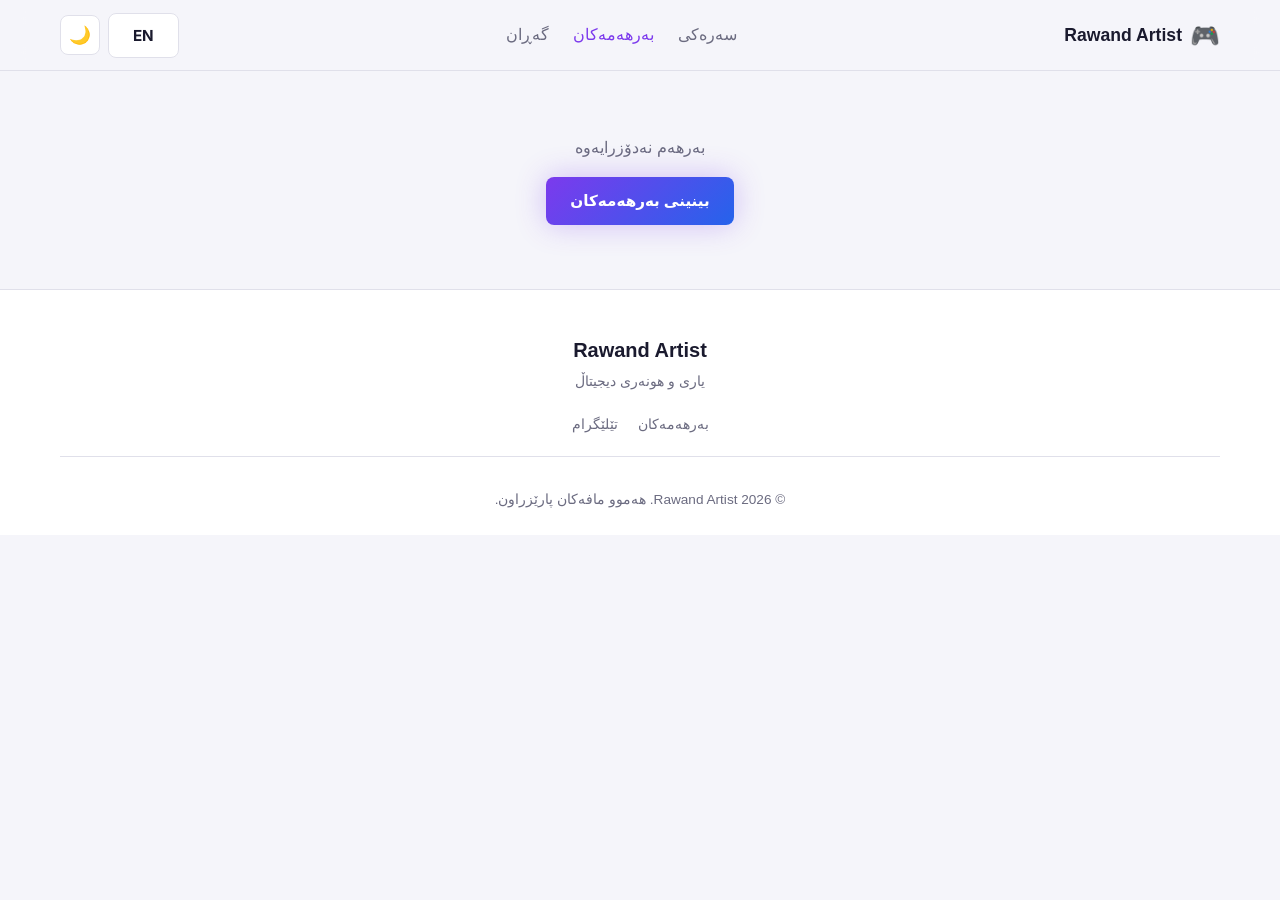
==== product.html @ f725f51a "Fix product photos, switch to IQD, add Kurdish language, simplify storefront. Co-authored-by: Cursor" ====
<!DOCTYPE html>
<html lang="ckb" dir="rtl" data-theme="dark">
<head>
  <meta charset="UTF-8">
  <meta name="viewport" content="width=device-width, initial-scale=1.0">
  <title>Product — Rawand Artist</title>
  <link rel="stylesheet" href="assets/css/main.css?v=10">
</head>
<body>
  <div id="site-header"></div>

  <main class="container" id="productMain">
    <div class="loader"><div class="loader-spinner"></div><p></p></div>
  </main>

  <section class="section" id="relatedSection" style="display:none">
    <div class="container">
      <div class="section-header">
        <h2 id="relatedTitle"></h2>
      </div>
      <div class="product-grid" id="relatedGrid"></div>
    </div>
  </section>

  <div id="site-footer"></div>

  <script src="assets/js/config.js?v=10"></script>
  <script src="assets/js/i18n.js?v=10"></script>
  <script src="assets/js/demo-data.js?v=10"></script>
  <script src="firebase/config.js?v=10"></script>
  <script src="assets/js/image-utils.js?v=10"></script>
  <script src="assets/js/ui.js?v=10"></script>
  <script src="assets/js/firebase-service.js?v=10"></script>
  <script src="assets/js/products.js?v=10"></script>
  <script src="assets/js/components.js?v=10"></script>
  <script>
    document.addEventListener("DOMContentLoaded", async () => {
      I18N.apply();
      Components.injectLayout("products");
      document.querySelector("#productMain .loader p").textContent = I18N.t("loading");
      document.getElementById("relatedTitle").textContent = I18N.t("related");

      const id = new URLSearchParams(window.location.search).get("id");
      if (!id) {
        document.getElementById("productMain").innerHTML = `<div class="empty-state"><p>${I18N.t("productNotFound")}</p><a href="products.html" class="btn btn-primary" style="margin-top:1rem">${I18N.t("browse")}</a></div>`;
        return;
      }

      const product = await FirebaseService.getProduct(id);
      if (!product) {
        document.getElementById("productMain").innerHTML = `<div class="empty-state"><p>${I18N.t("productNotFound")}</p><a href="products.html" class="btn btn-primary" style="margin-top:1rem">${I18N.t("browse")}</a></div>`;
        return;
      }

      document.title = `${product.name} — Rawand Artist`;

      const images = product.images?.length ? product.images : ["assets/images/placeholder.svg"];
      const stockClass = product.stock <= 0 ? "stock-out" : product.stock <= 3 ? "stock-low" : "stock-in";
      const stockText = product.stock <= 0
        ? I18N.t("outOfStock")
        : product.stock <= 3
          ? I18N.t("lowStock", { n: product.stock })
          : I18N.t("inStock");

      const badges = [];
      if (product.featured) badges.push(`<span class="badge badge-featured">${I18N.t("badgeFeatured")}</span>`);
      if (product.isNew) badges.push(`<span class="badge badge-new">${I18N.t("badgeNew")}</span>`);

      document.getElementById("productMain").innerHTML = `
        <div class="product-detail">
          <div class="image-slider" id="imageSlider">
            <div class="slider-main">
              ${images.map((img, i) => `<div class="slider-slide ${i === 0 ? "active" : ""}"><img src="${img}" alt="${product.name}"></div>`).join("")}
              ${images.length > 1 ? '<button class="slider-nav slider-prev">‹</button><button class="slider-nav slider-next">›</button>' : ""}
            </div>
            ${images.length > 1 ? `<div class="slider-thumbs">${images.map((img, i) => `<div class="slider-thumb ${i === 0 ? "active" : ""}"><img src="${img}" alt=""></div>`).join("")}</div>` : ""}
          </div>
          <div class="product-info">
            <div class="product-meta">${badges.join("")}<span class="badge" style="background:var(--bg-elevated);color:var(--text-muted)">${product.categoryName || ""}</span></div>
            <h1>${product.name}</h1>
            <p class="price">${UI.formatPrice(product.price)}</p>
            <p class="stock ${stockClass}">${stockText}</p>
            <p class="description">${product.description || ""}</p>
            <div class="product-actions">
              ${product.stock > 0 ? Components.telegramButton(product) : `<button class="btn btn-secondary" disabled>${I18N.t("soldOut")}</button>`}
              <button class="btn btn-secondary" id="shareBtn">${I18N.t("share")}</button>
            </div>
          </div>
        </div>`;

      ImageSlider.init(document.getElementById("imageSlider"));
      document.getElementById("shareBtn")?.addEventListener("click", () => UI.shareProduct(product));

      const related = await FirebaseService.getRelatedProducts(product);
      if (related.length) {
        document.getElementById("relatedSection").style.display = "block";
        Products.renderGrid(related, document.getElementById("relatedGrid"));
      }
    });
  </script>
</body>
</html>
---- assets/css/main.css ----
/* Rawand Artist — Gaming Store Theme */
@import url("https://fonts.googleapis.com/css2?family=Inter:wght@400;500;600;700&family=Orbitron:wght@500;700;900&display=swap");

:root {
  --font-body: "Inter", system-ui, sans-serif;
  --font-display: "Orbitron", sans-serif;
  --radius: 12px;
  --radius-sm: 8px;
  --transition: 0.25s cubic-bezier(0.4, 0, 0.2, 1);
  --shadow: 0 4px 24px rgba(0, 0, 0, 0.3);
  --shadow-glow: 0 0 30px rgba(124, 58, 237, 0.3);
}

[data-theme="dark"] {
  --bg: #0a0a0f;
  --bg-card: #12121a;
  --bg-elevated: #1a1a28;
  --bg-input: #16161f;
  --text: #f0f0f5;
  --text-muted: #8888a0;
  --border: #2a2a3a;
  --accent: #7c3aed;
  --accent-hover: #6d28d9;
  --accent-glow: rgba(124, 58, 237, 0.4);
  --success: #10b981;
  --warning: #f59e0b;
  --danger: #ef4444;
  --telegram: #229ed9;
  --gradient: linear-gradient(135deg, #7c3aed 0%, #2563eb 100%);
  --hero-overlay: linear-gradient(180deg, transparent 0%, #0a0a0f 100%);
}

[data-theme="light"] {
  --bg: #f5f5fa;
  --bg-card: #ffffff;
  --bg-elevated: #ffffff;
  --bg-input: #eef0f5;
  --text: #1a1a2e;
  --text-muted: #6b6b80;
  --border: #e0e0ea;
  --accent: #7c3aed;
  --accent-hover: #6d28d9;
  --accent-glow: rgba(124, 58, 237, 0.2);
  --success: #059669;
  --warning: #d97706;
  --danger: #dc2626;
  --telegram: #229ed9;
  --gradient: linear-gradient(135deg, #7c3aed 0%, #2563eb 100%);
  --hero-overlay: linear-gradient(180deg, transparent 0%, #f5f5fa 100%);
}

*, *::before, *::after { box-sizing: border-box; margin: 0; padding: 0; }

html { scroll-behavior: smooth; }

body {
  font-family: var(--font-body);
  background: var(--bg);
  color: var(--text);
  line-height: 1.6;
  min-height: 100vh;
  display: flex;
  flex-direction: column;
}

a { color: var(--accent); text-decoration: none; transition: color var(--transition); }
a:hover { color: var(--accent-hover); }

img { max-width: 100%; display: block; }

.container { width: 100%; max-width: 1200px; margin: 0 auto; padding: 0 1.25rem; }

/* Typography */
h1, h2, h3, h4 { font-family: var(--font-display); font-weight: 700; line-height: 1.2; }
h1 { font-size: clamp(2rem, 5vw, 3.5rem); }
h2 { font-size: clamp(1.5rem, 3vw, 2rem); }
h3 { font-size: 1.25rem; }

.section { padding: 4rem 0; }
.section-header { text-align: center; margin-bottom: 2.5rem; }
.section-header p { color: var(--text-muted); margin-top: 0.5rem; }

/* Buttons */
.btn {
  display: inline-flex; align-items: center; justify-content: center; gap: 0.5rem;
  padding: 0.75rem 1.5rem; border-radius: var(--radius-sm); border: none;
  font-family: var(--font-body); font-weight: 600; font-size: 0.95rem;
  cursor: pointer; transition: all var(--transition); text-decoration: none;
}
.btn-primary { background: var(--gradient); color: #fff; box-shadow: var(--shadow-glow); }
.btn-primary:hover { transform: translateY(-2px); box-shadow: 0 0 40px var(--accent-glow); color: #fff; }
.btn-secondary { background: var(--bg-elevated); color: var(--text); border: 1px solid var(--border); }
.btn-secondary:hover { border-color: var(--accent); color: var(--accent); }
.btn-telegram { background: var(--telegram); color: #fff; width: 100%; padding: 1rem; font-size: 1rem; }
.btn-telegram:hover { background: #1a8bc7; color: #fff; transform: translateY(-2px); }
.btn-danger { background: var(--danger); color: #fff; }
.btn-danger:hover { opacity: 0.9; color: #fff; }
.btn-icon {
  background: var(--bg-elevated); border: 1px solid var(--border); border-radius: var(--radius-sm);
  width: 40px; height: 40px; display: flex; align-items: center; justify-content: center;
  cursor: pointer; font-size: 1.1rem; transition: all var(--transition); color: var(--text);
}
.btn-icon:hover { border-color: var(--accent); }

/* Header */
.site-header {
  position: sticky; top: 0; z-index: 100;
  background: rgba(10, 10, 15, 0.85);
  backdrop-filter: blur(12px);
  border-bottom: 1px solid var(--border);
}
[data-theme="light"] .site-header { background: rgba(245, 245, 250, 0.9); }

.header-inner { display: flex; align-items: center; justify-content: space-between; height: 70px; gap: 1rem; }

.logo { display: flex; align-items: center; gap: 0.5rem; color: var(--text); font-family: var(--font-display); font-weight: 700; font-size: 1.1rem; }
.logo:hover { color: var(--accent); }
.logo-icon { font-size: 1.5rem; }

.main-nav { display: flex; gap: 1.5rem; }
.main-nav a { color: var(--text-muted); font-weight: 500; }
.main-nav a:hover, .main-nav a.active { color: var(--accent); }

.header-actions { display: flex; align-items: center; gap: 0.5rem; }

.search-wrapper { position: relative; }
.search-input {
  background: var(--bg-input); border: 1px solid var(--border); border-radius: var(--radius-sm);
  padding: 0.5rem 1rem; color: var(--text); font-size: 0.9rem; width: 200px;
  transition: all var(--transition);
}
.search-input:focus { outline: none; border-color: var(--accent); width: 260px; }

.search-suggestions {
  position: absolute; top: calc(100% + 8px); left: 0; right: 0; min-width: 300px;
  background: var(--bg-card); border: 1px solid var(--border); border-radius: var(--radius);
  box-shadow: var(--shadow); display: none; overflow: hidden; z-index: 200;
}
.search-suggestions.show { display: block; animation: fadeIn 0.2s ease; }

.suggestion-item {
  display: flex; align-items: center; gap: 0.75rem; padding: 0.75rem 1rem;
  color: var(--text); border-bottom: 1px solid var(--border); transition: background var(--transition);
}
.suggestion-item:hover { background: var(--bg-elevated); color: var(--accent); }
.suggestion-item img { width: 36px; height: 36px; border-radius: 6px; object-fit: cover; }
.suggestion-type { margin-left: auto; font-size: 0.8rem; color: var(--text-muted); }
.suggestion-empty { padding: 1rem; color: var(--text-muted); text-align: center; }

.mobile-menu-btn { display: none; }

/* Hero */
.hero {
  position: relative; padding: 6rem 0 4rem; text-align: center; overflow: hidden;
}
.hero::before {
  content: ""; position: absolute; inset: 0;
  background: radial-gradient(ellipse at 50% 0%, var(--accent-glow) 0%, transparent 60%);
  pointer-events: none;
}
.hero-content { position: relative; z-index: 1; }
.hero h1 { margin-bottom: 1rem; background: var(--gradient); -webkit-background-clip: text; -webkit-text-fill-color: transparent; background-clip: text; }
.hero p { font-size: 1.15rem; color: var(--text-muted); max-width: 600px; margin: 0 auto 2rem; }
.hero-actions { display: flex; gap: 1rem; justify-content: center; flex-wrap: wrap; }

/* Categories */
.category-pills { display: flex; gap: 0.5rem; flex-wrap: wrap; justify-content: center; margin-bottom: 2rem; }
.category-pill {
  padding: 0.5rem 1rem; border-radius: 999px; background: var(--bg-card);
  border: 1px solid var(--border); color: var(--text-muted); font-size: 0.9rem;
  transition: all var(--transition);
}
.category-pill:hover, .category-pill.active { border-color: var(--accent); color: var(--accent); background: var(--bg-elevated); }

/* Product Grid */
.product-grid { display: grid; grid-template-columns: repeat(auto-fill, minmax(260px, 1fr)); gap: 1.5rem; }

.product-card {
  background: var(--bg-card); border: 1px solid var(--border); border-radius: var(--radius);
  overflow: hidden; transition: all var(--transition);
}
.product-card:hover { transform: translateY(-4px); border-color: var(--accent); box-shadow: var(--shadow-glow); }
.product-card-link { color: inherit; display: block; }
.product-card-link:hover { color: inherit; }

.product-card-image { position: relative; aspect-ratio: 4/3; overflow: hidden; background: var(--bg-elevated); }
.product-card-image img {
  width: 100%; height: 100%; object-fit: cover;
  transition: transform 0.4s ease, opacity 0.3s ease; opacity: 0;
}
.product-card-image img.loaded { opacity: 1; }
.product-card:hover .product-card-image img { transform: scale(1.05); }

.product-badges { position: absolute; top: 0.75rem; left: 0.75rem; display: flex; flex-direction: column; gap: 0.35rem; }
.badge { padding: 0.2rem 0.6rem; border-radius: 999px; font-size: 0.7rem; font-weight: 600; text-transform: uppercase; }
.badge-featured { background: var(--accent); color: #fff; }
.badge-new { background: var(--success); color: #fff; }
.badge-low { background: var(--warning); color: #fff; }
.badge-sold { background: var(--danger); color: #fff; }

.product-card-body { padding: 1rem 1.25rem 1.25rem; }
.product-category { font-size: 0.8rem; color: var(--text-muted); text-transform: uppercase; letter-spacing: 0.05em; }
.product-name { margin: 0.35rem 0; font-family: var(--font-body); font-weight: 600; font-size: 1rem; }
.product-price { font-family: var(--font-display); font-size: 1.15rem; color: var(--accent); font-weight: 700; }

/* Product Detail */
.product-detail { display: grid; grid-template-columns: 1fr 1fr; gap: 3rem; padding: 2rem 0 4rem; }

.image-slider { position: relative; }
.slider-main { position: relative; aspect-ratio: 1; border-radius: var(--radius); overflow: hidden; background: var(--bg-card); border: 1px solid var(--border); }
.slider-slide { position: absolute; inset: 0; opacity: 0; transition: opacity 0.3s ease; }
.slider-slide.active { opacity: 1; position: relative; }
.slider-slide img { width: 100%; height: 100%; object-fit: cover; cursor: zoom-in; }

.slider-nav {
  position: absolute; top: 50%; transform: translateY(-50%);
  background: rgba(0,0,0,0.5); color: #fff; border: none; width: 40px; height: 40px;
  border-radius: 50%; cursor: pointer; font-size: 1.2rem; z-index: 2;
  transition: background var(--transition);
}
.slider-nav:hover { background: var(--accent); }
.slider-prev { left: 0.75rem; }
.slider-next { right: 0.75rem; }

.slider-thumbs { display: flex; gap: 0.5rem; margin-top: 0.75rem; }
.slider-thumb {
  width: 72px; height: 72px; border-radius: var(--radius-sm); overflow: hidden;
  border: 2px solid transparent; cursor: pointer; opacity: 0.6; transition: all var(--transition);
}
.slider-thumb.active, .slider-thumb:hover { border-color: var(--accent); opacity: 1; }
.slider-thumb img { width: 100%; height: 100%; object-fit: cover; }

.zoom-overlay {
  position: fixed; inset: 0; background: rgba(0,0,0,0.9); z-index: 1000;
  display: flex; align-items: center; justify-content: center; cursor: zoom-out;
  animation: fadeIn 0.2s ease;
}
.zoom-overlay img { max-width: 90vw; max-height: 90vh; object-fit: contain; }

.product-info h1 { margin-bottom: 0.5rem; }
.product-info .product-meta { display: flex; gap: 0.5rem; margin-bottom: 1rem; flex-wrap: wrap; }
.product-info .price { font-family: var(--font-display); font-size: 2rem; color: var(--accent); margin: 1rem 0; }
.product-info .description { color: var(--text-muted); margin-bottom: 1.5rem; line-height: 1.8; }
.product-info .stock { margin-bottom: 1.5rem; font-size: 0.9rem; }
.stock-in { color: var(--success); }
.stock-low { color: var(--warning); }
.stock-out { color: var(--danger); }

.product-actions { display: flex; flex-direction: column; gap: 0.75rem; margin-bottom: 2rem; }
.product-share { display: flex; gap: 0.5rem; }
.qr-container { margin-top: 1.5rem; padding: 1rem; background: var(--bg-card); border-radius: var(--radius); border: 1px solid var(--border); display: inline-block; }
.qr-container p { font-size: 0.8rem; color: var(--text-muted); margin-top: 0.5rem; text-align: center; }

/* Search Page */
.search-page { padding: 2rem 0 4rem; }
.search-hero { max-width: 600px; margin: 0 auto 3rem; }
.search-hero .search-input { width: 100%; padding: 1rem 1.25rem; font-size: 1rem; }
.search-hero .search-input:focus { width: 100%; }

/* Footer */
.site-footer { margin-top: auto; background: var(--bg-card); border-top: 1px solid var(--border); padding: 3rem 0 1.5rem; }
.footer-inner { display: grid; grid-template-columns: 2fr 1fr 1fr; gap: 2rem; }
.footer-brand p { color: var(--text-muted); margin-top: 0.5rem; font-size: 0.9rem; }
.footer-links h4 { margin-bottom: 0.75rem; font-family: var(--font-display); font-size: 0.9rem; }
.footer-links a { display: block; color: var(--text-muted); padding: 0.25rem 0; font-size: 0.9rem; }
.footer-links a:hover { color: var(--accent); }
.footer-bottom { grid-column: 1 / -1; text-align: center; padding-top: 2rem; border-top: 1px solid var(--border); color: var(--text-muted); font-size: 0.85rem; }

/* Loader */
.loader { display: flex; flex-direction: column; align-items: center; justify-content: center; padding: 4rem; gap: 1rem; color: var(--text-muted); }
.loader-spinner {
  width: 40px; height: 40px; border: 3px solid var(--border);
  border-top-color: var(--accent); border-radius: 50%;
  animation: spin 0.8s linear infinite;
}

/* Toast */
.toast {
  position: fixed; bottom: 2rem; right: 2rem; padding: 0.75rem 1.25rem;
  background: var(--bg-card); border: 1px solid var(--border); border-radius: var(--radius-sm);
  box-shadow: var(--shadow); z-index: 9999; transform: translateY(100px); opacity: 0;
  transition: all 0.3s ease;
}
.toast.show { transform: translateY(0); opacity: 1; }
.toast-success { border-color: var(--success); }
.toast-error { border-color: var(--danger); }

/* Empty State */
.empty-state { text-align: center; padding: 4rem 2rem; color: var(--text-muted); }
.empty-icon { font-size: 3rem; display: block; margin-bottom: 1rem; }

/* Animations */
.animate-in { opacity: 0; transform: translateY(20px); transition: opacity 0.5s ease, transform 0.5s ease; }
.animate-in.visible { opacity: 1; transform: translateY(0); }

@keyframes spin { to { transform: rotate(360deg); } }
@keyframes fadeIn { from { opacity: 0; } to { opacity: 1; } }

/* Responsive */
@media (max-width: 768px) {
  .main-nav {
    position: fixed; top: 70px; left: 0; right: 0; background: var(--bg-card);
    flex-direction: column; padding: 1rem; border-bottom: 1px solid var(--border);
    transform: translateY(-120%); transition: transform var(--transition);
  }
  .main-nav.open { transform: translateY(0); }
  .mobile-menu-btn { display: flex; }
  .search-input { width: 140px; }
  .search-input:focus { width: 180px; }
  .product-detail { grid-template-columns: 1fr; gap: 2rem; }
  .footer-inner { grid-template-columns: 1fr; text-align: center; }
  .hero { padding: 4rem 0 3rem; }
}

/* Simple layout extras */
.hero-simple { padding: 3.5rem 0 2rem; }
.hero-simple h1 { font-size: clamp(1.8rem, 4vw, 2.6rem); }
.footer-simple { grid-template-columns: 1fr; text-align: center; gap: 1rem; }
.footer-simple .footer-links { display: flex; gap: 1.25rem; justify-content: center; }
.footer-simple .footer-links a { display: inline; }
.lang-toggle { min-width: 3.5rem; font-weight: 700; }

/* Kurdish / RTL */
html[dir="rtl"] body { font-family: "Segoe UI", Tahoma, "Noto Naskh Arabic", "Arial", sans-serif; }
html[dir="rtl"] h1, html[dir="rtl"] h2, html[dir="rtl"] h3, html[dir="rtl"] .logo-text, html[dir="rtl"] .product-price {
  font-family: "Segoe UI", Tahoma, "Noto Naskh Arabic", "Arial", sans-serif;
}
html[dir="rtl"] .product-badges { left: auto; right: 0.75rem; }
html[dir="rtl"] .slider-prev { left: auto; right: 0.75rem; }
html[dir="rtl"] .slider-next { right: auto; left: 0.75rem; }
html[dir="rtl"] .toast { right: auto; left: 2rem; }
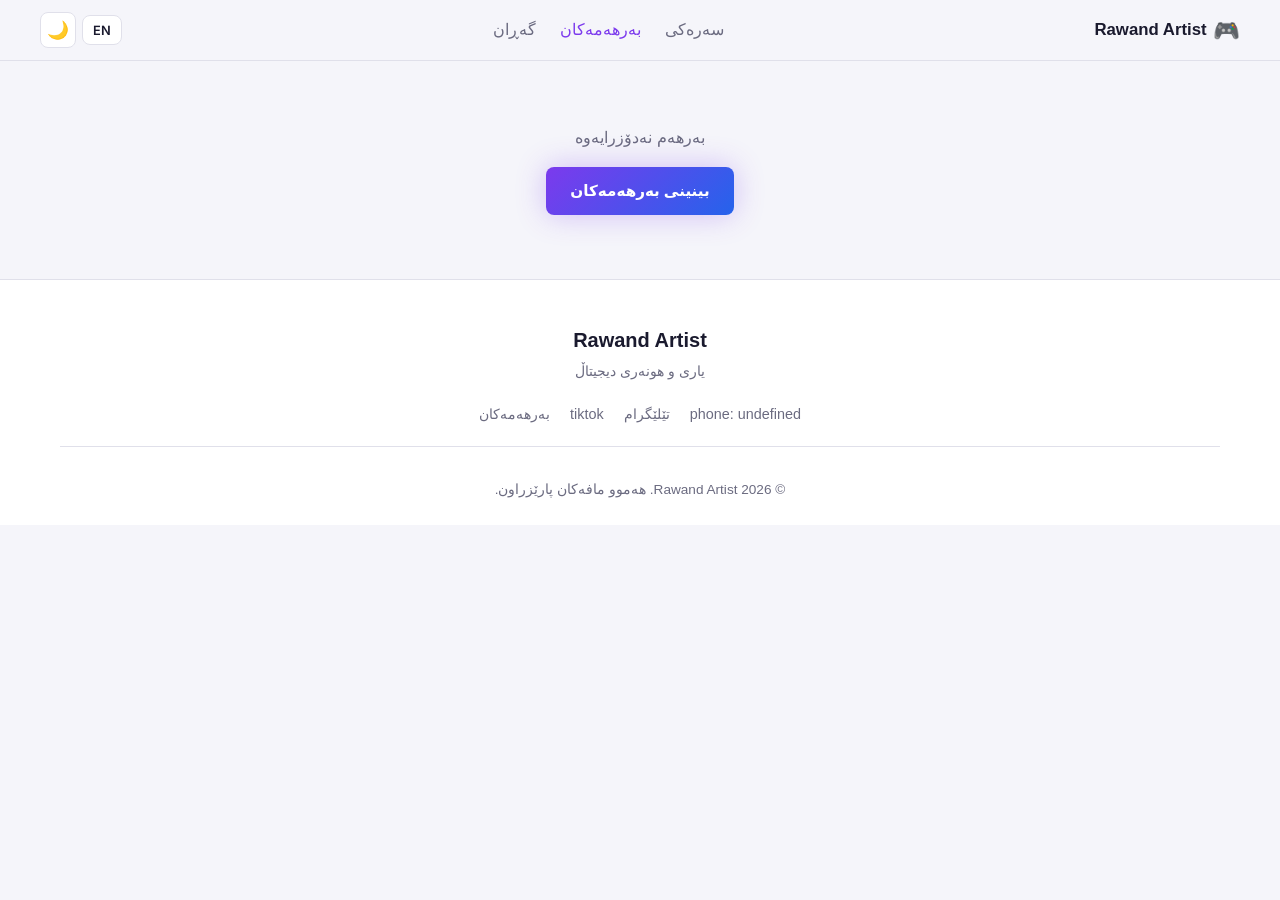
==== commit 3c2ac38d: "Fix crowded mobile header overlapping logo and nav. Co-authored-by: Cursor <cursoragent@cursor.com>" ====
--- a/product.html
+++ b/product.html
@@ -3,8 +3,8 @@
 <head>
   <meta charset="UTF-8">
   <meta name="viewport" content="width=device-width, initial-scale=1.0">
-  <title>Product — Rawand Artist</title>
-  <link rel="stylesheet" href="assets/css/main.css?v=10">
+  <title>Product — brwsk01</title>
+  <link rel="stylesheet" href="assets/css/main.css?v=13">
 </head>
 <body>
   <div id="site-header"></div>
@@ -24,15 +24,15 @@
 
   <div id="site-footer"></div>
 
-  <script src="assets/js/config.js?v=10"></script>
-  <script src="assets/js/i18n.js?v=10"></script>
-  <script src="assets/js/demo-data.js?v=10"></script>
-  <script src="firebase/config.js?v=10"></script>
-  <script src="assets/js/image-utils.js?v=10"></script>
-  <script src="assets/js/ui.js?v=10"></script>
-  <script src="assets/js/firebase-service.js?v=10"></script>
-  <script src="assets/js/products.js?v=10"></script>
-  <script src="assets/js/components.js?v=10"></script>
+  <script src="assets/js/config.js?v=13"></script>
+  <script src="assets/js/i18n.js?v=13"></script>
+  <script src="assets/js/demo-data.js?v=13"></script>
+  <script src="firebase/config.js?v=13"></script>
+  <script src="assets/js/image-utils.js?v=13"></script>
+  <script src="assets/js/ui.js?v=13"></script>
+  <script src="assets/js/firebase-service.js?v=13"></script>
+  <script src="assets/js/products.js?v=13"></script>
+  <script src="assets/js/components.js?v=13"></script>
   <script>
     document.addEventListener("DOMContentLoaded", async () => {
       I18N.apply();
@@ -52,7 +52,7 @@
         return;
       }
 
-      document.title = `${product.name} — Rawand Artist`;
+      document.title = `${product.name} — brwsk01`;
 
       const images = product.images?.length ? product.images : ["assets/images/placeholder.svg"];
       const stockClass = product.stock <= 0 ? "stock-out" : product.stock <= 3 ? "stock-low" : "stock-in";
@@ -83,6 +83,7 @@
             <p class="description">${product.description || ""}</p>
             <div class="product-actions">
               ${product.stock > 0 ? Components.telegramButton(product) : `<button class="btn btn-secondary" disabled>${I18N.t("soldOut")}</button>`}
+              ${product.videoLink ? `<a href="${product.videoLink}" target="_blank" rel="noopener" class="btn btn-secondary btn-video">${I18N.t("watchVideo")}</a>` : ""}
               <button class="btn btn-secondary" id="shareBtn">${I18N.t("share")}</button>
             </div>
           </div>
--- a/assets/css/main.css
+++ b/assets/css/main.css
@@ -93,6 +93,7 @@
 .btn-secondary:hover { border-color: var(--accent); color: var(--accent); }
 .btn-telegram { background: var(--telegram); color: #fff; width: 100%; padding: 1rem; font-size: 1rem; }
 .btn-telegram:hover { background: #1a8bc7; color: #fff; transform: translateY(-2px); }
+.btn-video { width: 100%; }
 .btn-danger { background: var(--danger); color: #fff; }
 .btn-danger:hover { opacity: 0.9; color: #fff; }
 .btn-icon {
@@ -105,23 +106,61 @@
 /* Header */
 .site-header {
   position: sticky; top: 0; z-index: 100;
-  background: rgba(10, 10, 15, 0.85);
+  background: rgba(10, 10, 15, 0.92);
   backdrop-filter: blur(12px);
   border-bottom: 1px solid var(--border);
 }
-[data-theme="light"] .site-header { background: rgba(245, 245, 250, 0.9); }
-
-.header-inner { display: flex; align-items: center; justify-content: space-between; height: 70px; gap: 1rem; }
-
-.logo { display: flex; align-items: center; gap: 0.5rem; color: var(--text); font-family: var(--font-display); font-weight: 700; font-size: 1.1rem; }
+[data-theme="light"] .site-header { background: rgba(245, 245, 250, 0.95); }
+
+.header-inner {
+  display: flex;
+  align-items: center;
+  justify-content: space-between;
+  gap: 0.75rem;
+  min-height: 60px;
+  height: auto;
+  padding: 0.65rem 0;
+}
+
+.logo {
+  display: flex;
+  align-items: center;
+  gap: 0.4rem;
+  color: var(--text);
+  font-family: var(--font-display);
+  font-weight: 700;
+  font-size: 1.05rem;
+  min-width: 0;
+  flex: 1 1 auto;
+}
 .logo:hover { color: var(--accent); }
-.logo-icon { font-size: 1.5rem; }
-
-.main-nav { display: flex; gap: 1.5rem; }
+.logo-icon { font-size: 1.35rem; flex-shrink: 0; }
+.logo-text {
+  overflow: hidden;
+  text-overflow: ellipsis;
+  white-space: nowrap;
+}
+
+.main-nav { display: flex; gap: 1.5rem; flex-shrink: 0; }
 .main-nav a { color: var(--text-muted); font-weight: 500; }
 .main-nav a:hover, .main-nav a.active { color: var(--accent); }
 
-.header-actions { display: flex; align-items: center; gap: 0.5rem; }
+.header-actions {
+  display: flex;
+  align-items: center;
+  gap: 0.4rem;
+  flex-shrink: 0;
+}
+.header-actions .lang-toggle {
+  min-width: 2.5rem;
+  padding: 0.4rem 0.55rem;
+  font-size: 0.8rem;
+}
+.header-actions .btn-icon {
+  width: 36px;
+  height: 36px;
+  flex-shrink: 0;
+}
 
 .search-wrapper { position: relative; }
 .search-input {
@@ -148,6 +187,17 @@
 .suggestion-empty { padding: 1rem; color: var(--text-muted); text-align: center; }
 
 .mobile-menu-btn { display: none; }
+
+@media (min-width: 769px) {
+  .logo { order: 1; flex: 0 1 auto; max-width: none; }
+  .main-nav {
+    order: 2;
+    display: flex;
+    flex: 1 1 auto;
+    justify-content: center;
+  }
+  .header-actions { order: 3; }
+}
 
 /* Hero */
 .hero {
@@ -298,18 +348,70 @@
 
 /* Responsive */
 @media (max-width: 768px) {
+  .container { padding: 0 1rem; }
+
+  .header-inner {
+    gap: 0.5rem;
+    min-height: 56px;
+    padding: 0.5rem 0;
+  }
+
+  .logo {
+    order: 1;
+    flex: 1 1 auto;
+    max-width: calc(100% - 7.5rem);
+  }
+
+  .header-actions {
+    order: 2;
+    gap: 0.3rem;
+  }
+
   .main-nav {
-    position: fixed; top: 70px; left: 0; right: 0; background: var(--bg-card);
-    flex-direction: column; padding: 1rem; border-bottom: 1px solid var(--border);
-    transform: translateY(-120%); transition: transform var(--transition);
-  }
-  .main-nav.open { transform: translateY(0); }
+    display: none;
+    position: absolute;
+    top: 100%;
+    left: 0;
+    right: 0;
+    order: 3;
+    flex-direction: column;
+    gap: 0;
+    padding: 0.5rem 1rem 1rem;
+    background: var(--bg-card);
+    border-bottom: 1px solid var(--border);
+    box-shadow: var(--shadow);
+    z-index: 150;
+  }
+
+  .main-nav.open {
+    display: flex;
+  }
+
+  .main-nav a {
+    padding: 0.85rem 0.5rem;
+    border-bottom: 1px solid var(--border);
+    font-size: 1rem;
+  }
+
+  .main-nav a:last-child { border-bottom: none; }
+
+  .site-header { position: sticky; }
+  .site-header .container { position: relative; }
+
   .mobile-menu-btn { display: flex; }
-  .search-input { width: 140px; }
-  .search-input:focus { width: 180px; }
+
+  .theme-toggle { display: none; }
+
+  .search-input { width: 100%; }
+  .search-input:focus { width: 100%; }
+  .search-suggestions { min-width: 0; left: 0; right: 0; }
+
   .product-detail { grid-template-columns: 1fr; gap: 2rem; }
   .footer-inner { grid-template-columns: 1fr; text-align: center; }
-  .hero { padding: 4rem 0 3rem; }
+  .hero { padding: 3rem 0 2rem; }
+  .hero-simple { padding: 2.5rem 0 1.5rem; }
+  .section { padding: 2.5rem 0; }
+  .product-grid { grid-template-columns: 1fr; gap: 1rem; }
 }
 
 /* Simple layout extras */
@@ -318,7 +420,8 @@
 .footer-simple { grid-template-columns: 1fr; text-align: center; gap: 1rem; }
 .footer-simple .footer-links { display: flex; gap: 1.25rem; justify-content: center; }
 .footer-simple .footer-links a { display: inline; }
-.lang-toggle { min-width: 3.5rem; font-weight: 700; }
+.footer-contact { flex-wrap: wrap; }
+.footer-contact a { white-space: nowrap; }
 
 /* Kurdish / RTL */
 html[dir="rtl"] body { font-family: "Segoe UI", Tahoma, "Noto Naskh Arabic", "Arial", sans-serif; }
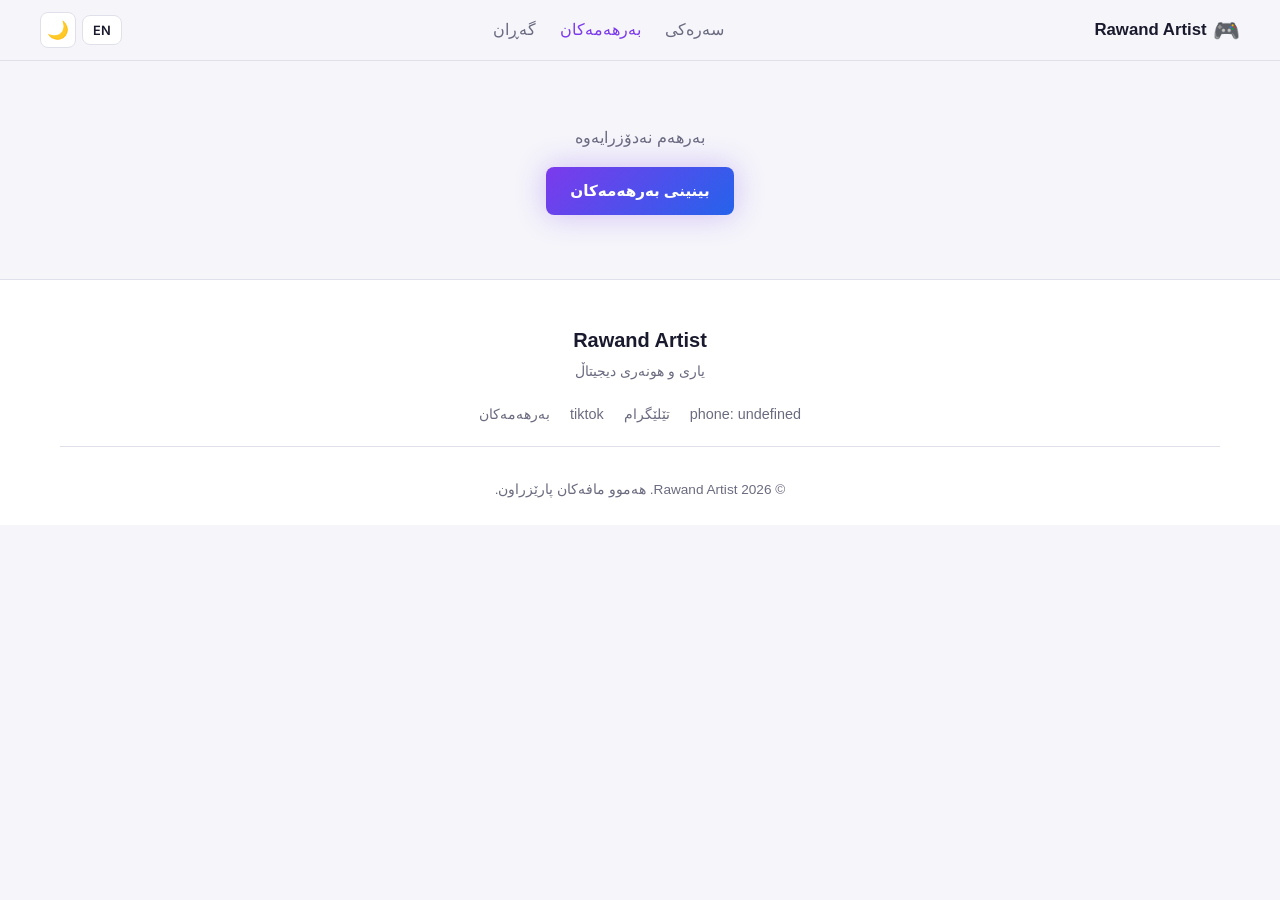
==== commit c43a945f: "Show compact 2-column product grid on mobile. Co-authored-by: Cursor <cursoragent@cursor.com>" ====
--- a/product.html
+++ b/product.html
@@ -4,7 +4,7 @@
   <meta charset="UTF-8">
   <meta name="viewport" content="width=device-width, initial-scale=1.0">
   <title>Product — brwsk01</title>
-  <link rel="stylesheet" href="assets/css/main.css?v=13">
+  <link rel="stylesheet" href="assets/css/main.css?v=14">
 </head>
 <body>
   <div id="site-header"></div>
@@ -24,15 +24,15 @@
 
   <div id="site-footer"></div>
 
-  <script src="assets/js/config.js?v=13"></script>
-  <script src="assets/js/i18n.js?v=13"></script>
-  <script src="assets/js/demo-data.js?v=13"></script>
-  <script src="firebase/config.js?v=13"></script>
-  <script src="assets/js/image-utils.js?v=13"></script>
-  <script src="assets/js/ui.js?v=13"></script>
-  <script src="assets/js/firebase-service.js?v=13"></script>
-  <script src="assets/js/products.js?v=13"></script>
-  <script src="assets/js/components.js?v=13"></script>
+  <script src="assets/js/config.js?v=14"></script>
+  <script src="assets/js/i18n.js?v=14"></script>
+  <script src="assets/js/demo-data.js?v=14"></script>
+  <script src="firebase/config.js?v=14"></script>
+  <script src="assets/js/image-utils.js?v=14"></script>
+  <script src="assets/js/ui.js?v=14"></script>
+  <script src="assets/js/firebase-service.js?v=14"></script>
+  <script src="assets/js/products.js?v=14"></script>
+  <script src="assets/js/components.js?v=14"></script>
   <script>
     document.addEventListener("DOMContentLoaded", async () => {
       I18N.apply();
--- a/assets/css/main.css
+++ b/assets/css/main.css
@@ -411,7 +411,61 @@
   .hero { padding: 3rem 0 2rem; }
   .hero-simple { padding: 2.5rem 0 1.5rem; }
   .section { padding: 2.5rem 0; }
-  .product-grid { grid-template-columns: 1fr; gap: 1rem; }
+  .product-grid {
+    grid-template-columns: repeat(2, minmax(0, 1fr));
+    gap: 0.65rem;
+  }
+
+  .product-card {
+    border-radius: 10px;
+  }
+
+  .product-card:hover { transform: none; }
+
+  .product-card-image {
+    aspect-ratio: 1 / 1;
+  }
+
+  .product-card-body {
+    padding: 0.45rem 0.55rem 0.6rem;
+  }
+
+  .product-category {
+    font-size: 0.65rem;
+    display: -webkit-box;
+    -webkit-line-clamp: 1;
+    -webkit-box-orient: vertical;
+    overflow: hidden;
+  }
+
+  .product-name {
+    margin: 0.15rem 0;
+    font-size: 0.82rem;
+    line-height: 1.25;
+    display: -webkit-box;
+    -webkit-line-clamp: 2;
+    -webkit-box-orient: vertical;
+    overflow: hidden;
+  }
+
+  .product-price {
+    font-size: 0.85rem;
+  }
+
+  .product-badges {
+    top: 0.4rem;
+    inset-inline-start: 0.4rem;
+    gap: 0.2rem;
+  }
+
+  .badge {
+    padding: 0.12rem 0.4rem;
+    font-size: 0.58rem;
+  }
+
+  .section-header { margin-bottom: 1.25rem; }
+  .category-pills { margin-bottom: 1rem; gap: 0.35rem; }
+  .category-pill { padding: 0.35rem 0.7rem; font-size: 0.8rem; }
 }
 
 /* Simple layout extras */
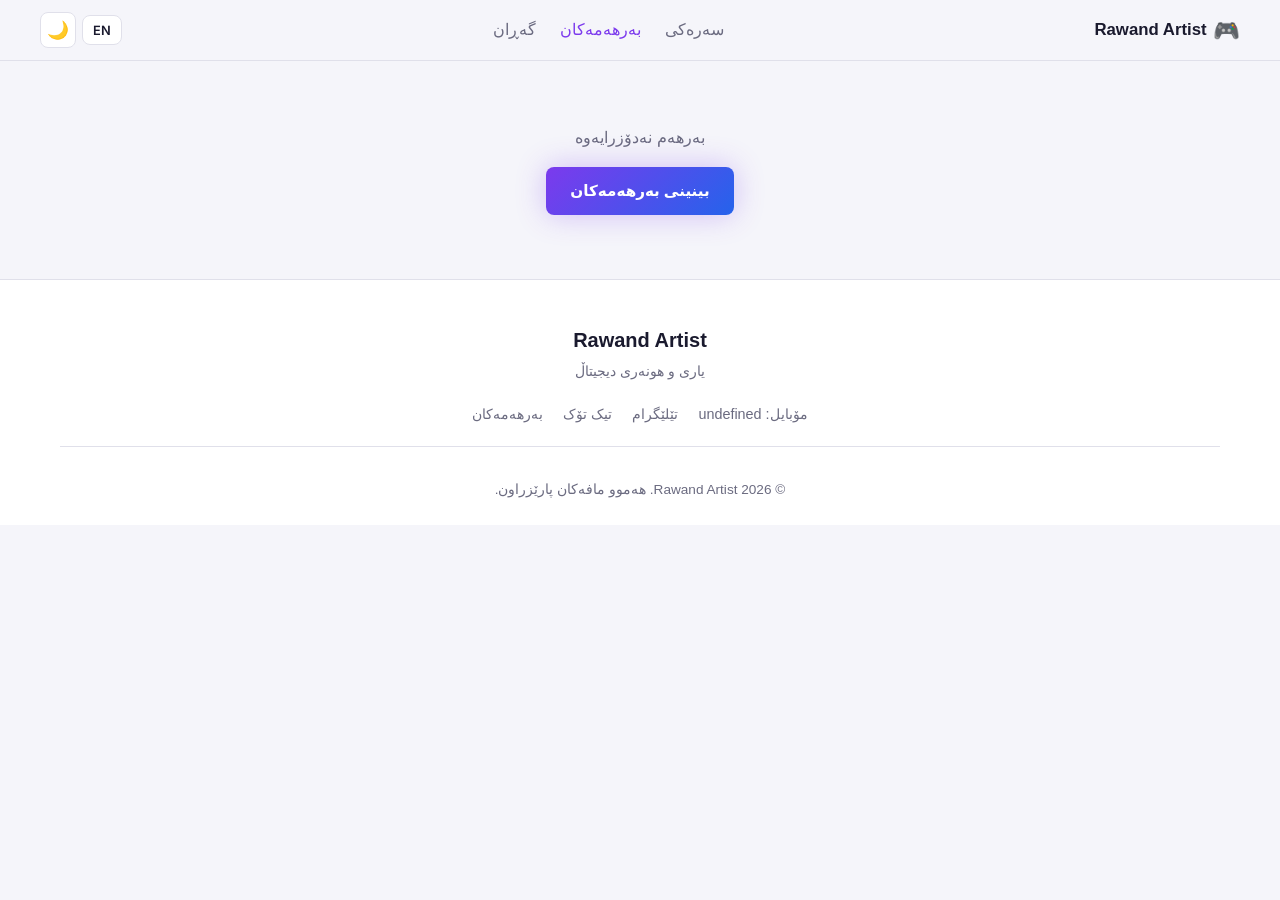
==== commit 831a0485: "Hide prices, use portrait game covers, home shows categories only. Co-authored-by: Cursor <cursorage" ====
--- a/product.html
+++ b/product.html
@@ -4,7 +4,7 @@
   <meta charset="UTF-8">
   <meta name="viewport" content="width=device-width, initial-scale=1.0">
   <title>Product — brwsk01</title>
-  <link rel="stylesheet" href="assets/css/main.css?v=14">
+  <link rel="stylesheet" href="assets/css/main.css?v=15">
 </head>
 <body>
   <div id="site-header"></div>
@@ -24,15 +24,15 @@
 
   <div id="site-footer"></div>
 
-  <script src="assets/js/config.js?v=14"></script>
-  <script src="assets/js/i18n.js?v=14"></script>
-  <script src="assets/js/demo-data.js?v=14"></script>
-  <script src="firebase/config.js?v=14"></script>
-  <script src="assets/js/image-utils.js?v=14"></script>
-  <script src="assets/js/ui.js?v=14"></script>
-  <script src="assets/js/firebase-service.js?v=14"></script>
-  <script src="assets/js/products.js?v=14"></script>
-  <script src="assets/js/components.js?v=14"></script>
+  <script src="assets/js/config.js?v=15"></script>
+  <script src="assets/js/i18n.js?v=15"></script>
+  <script src="assets/js/demo-data.js?v=15"></script>
+  <script src="firebase/config.js?v=15"></script>
+  <script src="assets/js/image-utils.js?v=15"></script>
+  <script src="assets/js/ui.js?v=15"></script>
+  <script src="assets/js/firebase-service.js?v=15"></script>
+  <script src="assets/js/products.js?v=15"></script>
+  <script src="assets/js/components.js?v=15"></script>
   <script>
     document.addEventListener("DOMContentLoaded", async () => {
       I18N.apply();
@@ -78,7 +78,6 @@
           <div class="product-info">
             <div class="product-meta">${badges.join("")}<span class="badge" style="background:var(--bg-elevated);color:var(--text-muted)">${product.categoryName || ""}</span></div>
             <h1>${product.name}</h1>
-            <p class="price">${UI.formatPrice(product.price)}</p>
             <p class="stock ${stockClass}">${stockText}</p>
             <p class="description">${product.description || ""}</p>
             <div class="product-actions">
--- a/assets/css/main.css
+++ b/assets/css/main.css
@@ -223,7 +223,7 @@
 .category-pill:hover, .category-pill.active { border-color: var(--accent); color: var(--accent); background: var(--bg-elevated); }
 
 /* Product Grid */
-.product-grid { display: grid; grid-template-columns: repeat(auto-fill, minmax(260px, 1fr)); gap: 1.5rem; }
+.product-grid { display: grid; grid-template-columns: repeat(auto-fill, minmax(160px, 1fr)); gap: 1rem; }
 
 .product-card {
   background: var(--bg-card); border: 1px solid var(--border); border-radius: var(--radius);
@@ -233,7 +233,7 @@
 .product-card-link { color: inherit; display: block; }
 .product-card-link:hover { color: inherit; }
 
-.product-card-image { position: relative; aspect-ratio: 4/3; overflow: hidden; background: var(--bg-elevated); }
+.product-card-image { position: relative; aspect-ratio: 2 / 3; overflow: hidden; background: var(--bg-elevated); }
 .product-card-image img {
   width: 100%; height: 100%; object-fit: cover;
   transition: transform 0.4s ease, opacity 0.3s ease; opacity: 0;
@@ -248,16 +248,45 @@
 .badge-low { background: var(--warning); color: #fff; }
 .badge-sold { background: var(--danger); color: #fff; }
 
-.product-card-body { padding: 1rem 1.25rem 1.25rem; }
-.product-category { font-size: 0.8rem; color: var(--text-muted); text-transform: uppercase; letter-spacing: 0.05em; }
-.product-name { margin: 0.35rem 0; font-family: var(--font-body); font-weight: 600; font-size: 1rem; }
-.product-price { font-family: var(--font-display); font-size: 1.15rem; color: var(--accent); font-weight: 700; }
+.product-card-body { padding: 0.75rem 0.85rem 0.9rem; }
+.product-category { font-size: 0.75rem; color: var(--text-muted); text-transform: uppercase; letter-spacing: 0.05em; }
+.product-name { margin: 0.25rem 0 0; font-family: var(--font-body); font-weight: 600; font-size: 0.95rem; line-height: 1.3; }
+.product-price { display: none; }
+
+.category-grid {
+  display: grid;
+  grid-template-columns: repeat(auto-fill, minmax(140px, 1fr));
+  gap: 1rem;
+}
+.category-card {
+  display: flex;
+  flex-direction: column;
+  align-items: center;
+  justify-content: center;
+  gap: 0.75rem;
+  min-height: 140px;
+  padding: 1.25rem 1rem;
+  background: var(--bg-card);
+  border: 1px solid var(--border);
+  border-radius: var(--radius);
+  color: var(--text);
+  text-align: center;
+  transition: all var(--transition);
+}
+.category-card:hover {
+  border-color: var(--accent);
+  color: var(--accent);
+  transform: translateY(-3px);
+  box-shadow: var(--shadow-glow);
+}
+.category-card-icon { font-size: 2.25rem; line-height: 1; }
+.category-card-name { font-weight: 600; font-size: 1rem; }
 
 /* Product Detail */
 .product-detail { display: grid; grid-template-columns: 1fr 1fr; gap: 3rem; padding: 2rem 0 4rem; }
 
 .image-slider { position: relative; }
-.slider-main { position: relative; aspect-ratio: 1; border-radius: var(--radius); overflow: hidden; background: var(--bg-card); border: 1px solid var(--border); }
+.slider-main { position: relative; aspect-ratio: 2 / 3; max-width: 420px; margin: 0 auto; border-radius: var(--radius); overflow: hidden; background: var(--bg-card); border: 1px solid var(--border); }
 .slider-slide { position: absolute; inset: 0; opacity: 0; transition: opacity 0.3s ease; }
 .slider-slide.active { opacity: 1; position: relative; }
 .slider-slide img { width: 100%; height: 100%; object-fit: cover; cursor: zoom-in; }
@@ -289,7 +318,7 @@
 
 .product-info h1 { margin-bottom: 0.5rem; }
 .product-info .product-meta { display: flex; gap: 0.5rem; margin-bottom: 1rem; flex-wrap: wrap; }
-.product-info .price { font-family: var(--font-display); font-size: 2rem; color: var(--accent); margin: 1rem 0; }
+.product-info .price { display: none; }
 .product-info .description { color: var(--text-muted); margin-bottom: 1.5rem; line-height: 1.8; }
 .product-info .stock { margin-bottom: 1.5rem; font-size: 0.9rem; }
 .stock-in { color: var(--success); }
@@ -423,15 +452,15 @@
   .product-card:hover { transform: none; }
 
   .product-card-image {
-    aspect-ratio: 1 / 1;
+    aspect-ratio: 2 / 3;
   }
 
   .product-card-body {
-    padding: 0.45rem 0.55rem 0.6rem;
+    padding: 0.4rem 0.5rem 0.55rem;
   }
 
   .product-category {
-    font-size: 0.65rem;
+    font-size: 0.62rem;
     display: -webkit-box;
     -webkit-line-clamp: 1;
     -webkit-box-orient: vertical;
@@ -440,7 +469,7 @@
 
   .product-name {
     margin: 0.15rem 0;
-    font-size: 0.82rem;
+    font-size: 0.8rem;
     line-height: 1.25;
     display: -webkit-box;
     -webkit-line-clamp: 2;
@@ -449,8 +478,21 @@
   }
 
   .product-price {
-    font-size: 0.85rem;
-  }
+    display: none;
+  }
+
+  .category-grid {
+    grid-template-columns: repeat(2, minmax(0, 1fr));
+    gap: 0.75rem;
+  }
+
+  .category-card {
+    min-height: 110px;
+    padding: 1rem 0.75rem;
+  }
+
+  .category-card-icon { font-size: 1.85rem; }
+  .category-card-name { font-size: 0.9rem; }
 
   .product-badges {
     top: 0.4rem;
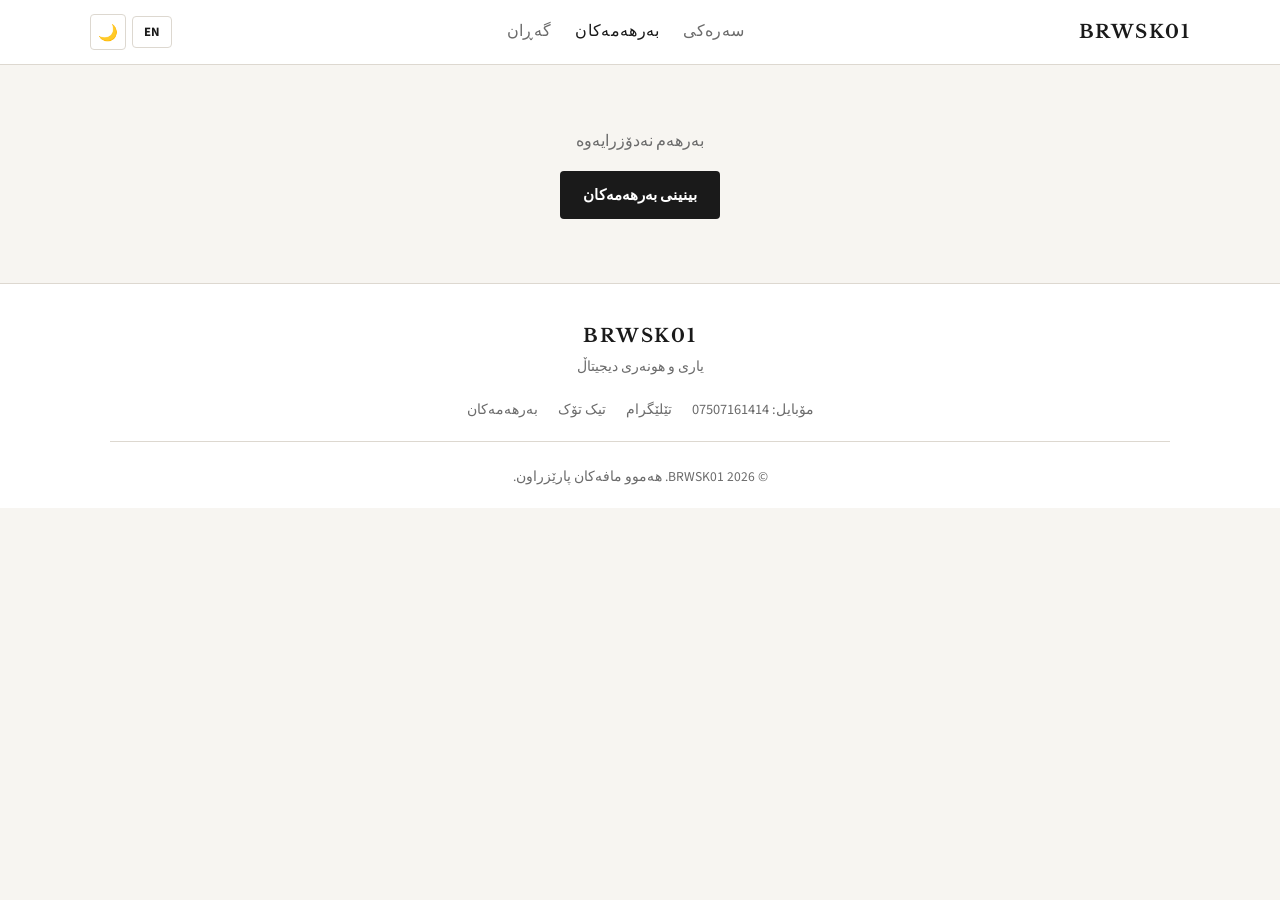
==== commit e7478a87: "Rebrand as BRWSK01 with simple classic store design. Co-authored-by: Cursor <cursoragent@cursor.com>" ====
--- a/product.html
+++ b/product.html
@@ -1,10 +1,10 @@
 <!DOCTYPE html>
-<html lang="ckb" dir="rtl" data-theme="dark">
+<html lang="ckb" dir="rtl" data-theme="light">
 <head>
   <meta charset="UTF-8">
   <meta name="viewport" content="width=device-width, initial-scale=1.0">
-  <title>Product — brwsk01</title>
-  <link rel="stylesheet" href="assets/css/main.css?v=15">
+  <title>Product — BRWSK01</title>
+  <link rel="stylesheet" href="assets/css/main.css?v=16">
 </head>
 <body>
   <div id="site-header"></div>
@@ -24,15 +24,15 @@
 
   <div id="site-footer"></div>
 
-  <script src="assets/js/config.js?v=15"></script>
-  <script src="assets/js/i18n.js?v=15"></script>
-  <script src="assets/js/demo-data.js?v=15"></script>
-  <script src="firebase/config.js?v=15"></script>
-  <script src="assets/js/image-utils.js?v=15"></script>
-  <script src="assets/js/ui.js?v=15"></script>
-  <script src="assets/js/firebase-service.js?v=15"></script>
-  <script src="assets/js/products.js?v=15"></script>
-  <script src="assets/js/components.js?v=15"></script>
+  <script src="assets/js/config.js?v=16"></script>
+  <script src="assets/js/i18n.js?v=16"></script>
+  <script src="assets/js/demo-data.js?v=16"></script>
+  <script src="firebase/config.js?v=16"></script>
+  <script src="assets/js/image-utils.js?v=16"></script>
+  <script src="assets/js/ui.js?v=16"></script>
+  <script src="assets/js/firebase-service.js?v=16"></script>
+  <script src="assets/js/products.js?v=16"></script>
+  <script src="assets/js/components.js?v=16"></script>
   <script>
     document.addEventListener("DOMContentLoaded", async () => {
       I18N.apply();
@@ -52,7 +52,7 @@
         return;
       }
 
-      document.title = `${product.name} — brwsk01`;
+      document.title = `${product.name} — BRWSK01`;
 
       const images = product.images?.length ? product.images : ["assets/images/placeholder.svg"];
       const stockClass = product.stock <= 0 ? "stock-out" : product.stock <= 3 ? "stock-low" : "stock-in";
--- a/assets/css/main.css
+++ b/assets/css/main.css
@@ -1,52 +1,52 @@
-/* Rawand Artist — Gaming Store Theme */
-@import url("https://fonts.googleapis.com/css2?family=Inter:wght@400;500;600;700&family=Orbitron:wght@500;700;900&display=swap");
+/* BRWSK01 — Classic Store Theme */
+@import url("https://fonts.googleapis.com/css2?family=Libre+Baskerville:wght@400;700&family=Source+Sans+3:wght@400;500;600;700&display=swap");
 
 :root {
-  --font-body: "Inter", system-ui, sans-serif;
-  --font-display: "Orbitron", sans-serif;
-  --radius: 12px;
-  --radius-sm: 8px;
-  --transition: 0.25s cubic-bezier(0.4, 0, 0.2, 1);
-  --shadow: 0 4px 24px rgba(0, 0, 0, 0.3);
-  --shadow-glow: 0 0 30px rgba(124, 58, 237, 0.3);
+  --font-body: "Source Sans 3", "Segoe UI", Tahoma, sans-serif;
+  --font-display: "Libre Baskerville", Georgia, "Times New Roman", serif;
+  --radius: 6px;
+  --radius-sm: 4px;
+  --transition: 0.2s ease;
+  --shadow: 0 2px 12px rgba(0, 0, 0, 0.08);
+  --shadow-glow: none;
 }
 
 [data-theme="dark"] {
-  --bg: #0a0a0f;
-  --bg-card: #12121a;
-  --bg-elevated: #1a1a28;
-  --bg-input: #16161f;
-  --text: #f0f0f5;
-  --text-muted: #8888a0;
-  --border: #2a2a3a;
-  --accent: #7c3aed;
-  --accent-hover: #6d28d9;
-  --accent-glow: rgba(124, 58, 237, 0.4);
-  --success: #10b981;
-  --warning: #f59e0b;
-  --danger: #ef4444;
+  --bg: #141414;
+  --bg-card: #1c1c1c;
+  --bg-elevated: #242424;
+  --bg-input: #1a1a1a;
+  --text: #f2f2f2;
+  --text-muted: #9a9a9a;
+  --border: #333333;
+  --accent: #c4a574;
+  --accent-hover: #d4b888;
+  --accent-glow: transparent;
+  --success: #3d8b6e;
+  --warning: #c4922a;
+  --danger: #b54545;
   --telegram: #229ed9;
-  --gradient: linear-gradient(135deg, #7c3aed 0%, #2563eb 100%);
-  --hero-overlay: linear-gradient(180deg, transparent 0%, #0a0a0f 100%);
+  --gradient: #c4a574;
+  --hero-overlay: none;
 }
 
 [data-theme="light"] {
-  --bg: #f5f5fa;
+  --bg: #f7f5f1;
   --bg-card: #ffffff;
-  --bg-elevated: #ffffff;
-  --bg-input: #eef0f5;
-  --text: #1a1a2e;
-  --text-muted: #6b6b80;
-  --border: #e0e0ea;
-  --accent: #7c3aed;
-  --accent-hover: #6d28d9;
-  --accent-glow: rgba(124, 58, 237, 0.2);
-  --success: #059669;
-  --warning: #d97706;
-  --danger: #dc2626;
+  --bg-elevated: #f0eee9;
+  --bg-input: #f0eee9;
+  --text: #1a1a1a;
+  --text-muted: #6b6b6b;
+  --border: #ddd8d0;
+  --accent: #1a1a1a;
+  --accent-hover: #333333;
+  --accent-glow: transparent;
+  --success: #2f6b52;
+  --warning: #9a6b1a;
+  --danger: #a33a3a;
   --telegram: #229ed9;
-  --gradient: linear-gradient(135deg, #7c3aed 0%, #2563eb 100%);
-  --hero-overlay: linear-gradient(180deg, transparent 0%, #f5f5fa 100%);
+  --gradient: #1a1a1a;
+  --hero-overlay: none;
 }
 
 *, *::before, *::after { box-sizing: border-box; margin: 0; padding: 0; }
@@ -68,73 +68,73 @@
 
 img { max-width: 100%; display: block; }
 
-.container { width: 100%; max-width: 1200px; margin: 0 auto; padding: 0 1.25rem; }
-
-/* Typography */
-h1, h2, h3, h4 { font-family: var(--font-display); font-weight: 700; line-height: 1.2; }
-h1 { font-size: clamp(2rem, 5vw, 3.5rem); }
-h2 { font-size: clamp(1.5rem, 3vw, 2rem); }
-h3 { font-size: 1.25rem; }
-
-.section { padding: 4rem 0; }
-.section-header { text-align: center; margin-bottom: 2.5rem; }
+.container { width: 100%; max-width: 1100px; margin: 0 auto; padding: 0 1.25rem; }
+
+h1, h2, h3, h4 { font-family: var(--font-display); font-weight: 700; line-height: 1.25; letter-spacing: 0.02em; }
+h1 { font-size: clamp(1.8rem, 4vw, 2.75rem); }
+h2 { font-size: clamp(1.35rem, 3vw, 1.75rem); }
+h3 { font-size: 1.15rem; }
+
+.section { padding: 3rem 0; }
+.section-header { text-align: center; margin-bottom: 2rem; }
 .section-header p { color: var(--text-muted); margin-top: 0.5rem; }
 
-/* Buttons */
 .btn {
   display: inline-flex; align-items: center; justify-content: center; gap: 0.5rem;
-  padding: 0.75rem 1.5rem; border-radius: var(--radius-sm); border: none;
+  padding: 0.7rem 1.35rem; border-radius: var(--radius-sm); border: 1px solid transparent;
   font-family: var(--font-body); font-weight: 600; font-size: 0.95rem;
   cursor: pointer; transition: all var(--transition); text-decoration: none;
 }
-.btn-primary { background: var(--gradient); color: #fff; box-shadow: var(--shadow-glow); }
-.btn-primary:hover { transform: translateY(-2px); box-shadow: 0 0 40px var(--accent-glow); color: #fff; }
-.btn-secondary { background: var(--bg-elevated); color: var(--text); border: 1px solid var(--border); }
+.btn-primary { background: var(--accent); color: #fff; }
+[data-theme="light"] .btn-primary { color: #fff; }
+[data-theme="dark"] .btn-primary { color: #141414; }
+.btn-primary:hover { background: var(--accent-hover); color: #fff; }
+[data-theme="dark"] .btn-primary:hover { color: #141414; }
+.btn-secondary { background: transparent; color: var(--text); border-color: var(--border); }
 .btn-secondary:hover { border-color: var(--accent); color: var(--accent); }
-.btn-telegram { background: var(--telegram); color: #fff; width: 100%; padding: 1rem; font-size: 1rem; }
-.btn-telegram:hover { background: #1a8bc7; color: #fff; transform: translateY(-2px); }
+.btn-telegram { background: var(--telegram); color: #fff; width: 100%; padding: 1rem; font-size: 1rem; border: none; }
+.btn-telegram:hover { background: #1a8bc7; color: #fff; }
 .btn-video { width: 100%; }
-.btn-danger { background: var(--danger); color: #fff; }
+.btn-danger { background: var(--danger); color: #fff; border: none; }
 .btn-danger:hover { opacity: 0.9; color: #fff; }
 .btn-icon {
-  background: var(--bg-elevated); border: 1px solid var(--border); border-radius: var(--radius-sm);
-  width: 40px; height: 40px; display: flex; align-items: center; justify-content: center;
-  cursor: pointer; font-size: 1.1rem; transition: all var(--transition); color: var(--text);
+  background: transparent; border: 1px solid var(--border); border-radius: var(--radius-sm);
+  width: 38px; height: 38px; display: flex; align-items: center; justify-content: center;
+  cursor: pointer; font-size: 1rem; transition: all var(--transition); color: var(--text);
 }
 .btn-icon:hover { border-color: var(--accent); }
+.btn-sm { padding: 0.35rem 0.7rem; font-size: 0.8rem; }
 
 /* Header */
 .site-header {
   position: sticky; top: 0; z-index: 100;
-  background: rgba(10, 10, 15, 0.92);
-  backdrop-filter: blur(12px);
+  background: var(--bg-card);
   border-bottom: 1px solid var(--border);
 }
-[data-theme="light"] .site-header { background: rgba(245, 245, 250, 0.95); }
-
 .header-inner {
   display: flex;
   align-items: center;
   justify-content: space-between;
   gap: 0.75rem;
-  min-height: 60px;
-  height: auto;
+  min-height: 64px;
   padding: 0.65rem 0;
 }
 
 .logo {
   display: flex;
   align-items: center;
-  gap: 0.4rem;
+  gap: 0.45rem;
   color: var(--text);
   font-family: var(--font-display);
   font-weight: 700;
-  font-size: 1.05rem;
+  font-size: 1.15rem;
+  letter-spacing: 0.08em;
+  text-transform: uppercase;
   min-width: 0;
   flex: 1 1 auto;
 }
 .logo:hover { color: var(--accent); }
-.logo-icon { font-size: 1.35rem; flex-shrink: 0; }
+.logo-icon { display: none; }
 .logo-text {
   overflow: hidden;
   text-overflow: ellipsis;
@@ -142,8 +142,8 @@
 }
 
 .main-nav { display: flex; gap: 1.5rem; flex-shrink: 0; }
-.main-nav a { color: var(--text-muted); font-weight: 500; }
-.main-nav a:hover, .main-nav a.active { color: var(--accent); }
+.main-nav a { color: var(--text-muted); font-weight: 500; letter-spacing: 0.02em; }
+.main-nav a:hover, .main-nav a.active { color: var(--text); }
 
 .header-actions {
   display: flex;
@@ -156,11 +156,7 @@
   padding: 0.4rem 0.55rem;
   font-size: 0.8rem;
 }
-.header-actions .btn-icon {
-  width: 36px;
-  height: 36px;
-  flex-shrink: 0;
-}
+.header-actions .btn-icon { width: 36px; height: 36px; flex-shrink: 0; }
 
 .search-wrapper { position: relative; }
 .search-input {
@@ -175,14 +171,14 @@
   background: var(--bg-card); border: 1px solid var(--border); border-radius: var(--radius);
   box-shadow: var(--shadow); display: none; overflow: hidden; z-index: 200;
 }
-.search-suggestions.show { display: block; animation: fadeIn 0.2s ease; }
+.search-suggestions.show { display: block; }
 
 .suggestion-item {
   display: flex; align-items: center; gap: 0.75rem; padding: 0.75rem 1rem;
-  color: var(--text); border-bottom: 1px solid var(--border); transition: background var(--transition);
+  color: var(--text); border-bottom: 1px solid var(--border);
 }
 .suggestion-item:hover { background: var(--bg-elevated); color: var(--accent); }
-.suggestion-item img { width: 36px; height: 36px; border-radius: 6px; object-fit: cover; }
+.suggestion-item img { width: 36px; height: 48px; border-radius: 2px; object-fit: cover; }
 .suggestion-type { margin-left: auto; font-size: 0.8rem; color: var(--text-muted); }
 .suggestion-empty { padding: 1rem; color: var(--text-muted); text-align: center; }
 
@@ -201,57 +197,32 @@
 
 /* Hero */
 .hero {
-  position: relative; padding: 6rem 0 4rem; text-align: center; overflow: hidden;
-}
-.hero::before {
-  content: ""; position: absolute; inset: 0;
-  background: radial-gradient(ellipse at 50% 0%, var(--accent-glow) 0%, transparent 60%);
-  pointer-events: none;
-}
+  position: relative; padding: 3.5rem 0 2rem; text-align: center;
+  border-bottom: 1px solid var(--border);
+}
+.hero::before { display: none; }
 .hero-content { position: relative; z-index: 1; }
-.hero h1 { margin-bottom: 1rem; background: var(--gradient); -webkit-background-clip: text; -webkit-text-fill-color: transparent; background-clip: text; }
-.hero p { font-size: 1.15rem; color: var(--text-muted); max-width: 600px; margin: 0 auto 2rem; }
-.hero-actions { display: flex; gap: 1rem; justify-content: center; flex-wrap: wrap; }
+.hero h1 {
+  margin-bottom: 0.75rem;
+  letter-spacing: 0.14em;
+  text-transform: uppercase;
+  color: var(--text);
+  background: none;
+  -webkit-text-fill-color: unset;
+}
+.hero p { font-size: 1.05rem; color: var(--text-muted); max-width: 520px; margin: 0 auto; }
+.hero-actions { display: flex; gap: 1rem; justify-content: center; flex-wrap: wrap; margin-top: 1.5rem; }
+.hero-simple { padding: 3rem 0 1.75rem; }
+.hero-simple h1 { font-size: clamp(1.7rem, 4vw, 2.4rem); }
 
 /* Categories */
-.category-pills { display: flex; gap: 0.5rem; flex-wrap: wrap; justify-content: center; margin-bottom: 2rem; }
+.category-pills { display: flex; gap: 0.5rem; flex-wrap: wrap; justify-content: center; margin-bottom: 1.5rem; }
 .category-pill {
-  padding: 0.5rem 1rem; border-radius: 999px; background: var(--bg-card);
+  padding: 0.45rem 0.95rem; border-radius: var(--radius-sm); background: var(--bg-card);
   border: 1px solid var(--border); color: var(--text-muted); font-size: 0.9rem;
   transition: all var(--transition);
 }
-.category-pill:hover, .category-pill.active { border-color: var(--accent); color: var(--accent); background: var(--bg-elevated); }
-
-/* Product Grid */
-.product-grid { display: grid; grid-template-columns: repeat(auto-fill, minmax(160px, 1fr)); gap: 1rem; }
-
-.product-card {
-  background: var(--bg-card); border: 1px solid var(--border); border-radius: var(--radius);
-  overflow: hidden; transition: all var(--transition);
-}
-.product-card:hover { transform: translateY(-4px); border-color: var(--accent); box-shadow: var(--shadow-glow); }
-.product-card-link { color: inherit; display: block; }
-.product-card-link:hover { color: inherit; }
-
-.product-card-image { position: relative; aspect-ratio: 2 / 3; overflow: hidden; background: var(--bg-elevated); }
-.product-card-image img {
-  width: 100%; height: 100%; object-fit: cover;
-  transition: transform 0.4s ease, opacity 0.3s ease; opacity: 0;
-}
-.product-card-image img.loaded { opacity: 1; }
-.product-card:hover .product-card-image img { transform: scale(1.05); }
-
-.product-badges { position: absolute; top: 0.75rem; left: 0.75rem; display: flex; flex-direction: column; gap: 0.35rem; }
-.badge { padding: 0.2rem 0.6rem; border-radius: 999px; font-size: 0.7rem; font-weight: 600; text-transform: uppercase; }
-.badge-featured { background: var(--accent); color: #fff; }
-.badge-new { background: var(--success); color: #fff; }
-.badge-low { background: var(--warning); color: #fff; }
-.badge-sold { background: var(--danger); color: #fff; }
-
-.product-card-body { padding: 0.75rem 0.85rem 0.9rem; }
-.product-category { font-size: 0.75rem; color: var(--text-muted); text-transform: uppercase; letter-spacing: 0.05em; }
-.product-name { margin: 0.25rem 0 0; font-family: var(--font-body); font-weight: 600; font-size: 0.95rem; line-height: 1.3; }
-.product-price { display: none; }
+.category-pill:hover, .category-pill.active { border-color: var(--text); color: var(--text); }
 
 .category-grid {
   display: grid;
@@ -264,47 +235,80 @@
   align-items: center;
   justify-content: center;
   gap: 0.75rem;
-  min-height: 140px;
+  min-height: 130px;
   padding: 1.25rem 1rem;
   background: var(--bg-card);
   border: 1px solid var(--border);
   border-radius: var(--radius);
   color: var(--text);
   text-align: center;
-  transition: all var(--transition);
+  transition: border-color var(--transition), background var(--transition);
 }
 .category-card:hover {
   border-color: var(--accent);
   color: var(--accent);
-  transform: translateY(-3px);
-  box-shadow: var(--shadow-glow);
-}
-.category-card-icon { font-size: 2.25rem; line-height: 1; }
-.category-card-name { font-weight: 600; font-size: 1rem; }
+  background: var(--bg-elevated);
+}
+.category-card-icon { font-size: 2rem; line-height: 1; }
+.category-card-name { font-weight: 600; font-size: 1rem; letter-spacing: 0.02em; }
+
+/* Product Grid — portrait game covers */
+.product-grid { display: grid; grid-template-columns: repeat(auto-fill, minmax(150px, 1fr)); gap: 1rem; }
+
+.product-card {
+  background: var(--bg-card); border: 1px solid var(--border); border-radius: var(--radius);
+  overflow: hidden; transition: border-color var(--transition);
+}
+.product-card:hover { border-color: var(--accent); transform: none; box-shadow: none; }
+.product-card-link { color: inherit; display: block; }
+.product-card-link:hover { color: inherit; }
+
+.product-card-image { position: relative; aspect-ratio: 2 / 3; overflow: hidden; background: var(--bg-elevated); }
+.product-card-image img {
+  width: 100%; height: 100%; object-fit: cover;
+  transition: opacity 0.3s ease; opacity: 0;
+}
+.product-card-image img.loaded { opacity: 1; }
+.product-card:hover .product-card-image img { transform: none; }
+
+.product-badges { position: absolute; top: 0.5rem; left: 0.5rem; display: flex; flex-direction: column; gap: 0.25rem; }
+.badge { padding: 0.15rem 0.45rem; border-radius: 2px; font-size: 0.65rem; font-weight: 600; text-transform: uppercase; letter-spacing: 0.04em; }
+.badge-featured { background: var(--accent); color: #fff; }
+[data-theme="dark"] .badge-featured { color: #141414; }
+.badge-new { background: var(--success); color: #fff; }
+.badge-low { background: var(--warning); color: #fff; }
+.badge-sold { background: var(--danger); color: #fff; }
+
+.product-card-body { padding: 0.65rem 0.7rem 0.8rem; }
+.product-category { font-size: 0.7rem; color: var(--text-muted); text-transform: uppercase; letter-spacing: 0.06em; }
+.product-name { margin: 0.2rem 0 0; font-family: var(--font-body); font-weight: 600; font-size: 0.92rem; line-height: 1.3; }
+.product-price { display: none; }
 
 /* Product Detail */
-.product-detail { display: grid; grid-template-columns: 1fr 1fr; gap: 3rem; padding: 2rem 0 4rem; }
+.product-detail { display: grid; grid-template-columns: 1fr 1fr; gap: 2.5rem; padding: 2rem 0 3rem; }
 
 .image-slider { position: relative; }
-.slider-main { position: relative; aspect-ratio: 2 / 3; max-width: 420px; margin: 0 auto; border-radius: var(--radius); overflow: hidden; background: var(--bg-card); border: 1px solid var(--border); }
+.slider-main {
+  position: relative; aspect-ratio: 2 / 3; max-width: 380px; margin: 0 auto;
+  border-radius: var(--radius); overflow: hidden; background: var(--bg-card); border: 1px solid var(--border);
+}
 .slider-slide { position: absolute; inset: 0; opacity: 0; transition: opacity 0.3s ease; }
 .slider-slide.active { opacity: 1; position: relative; }
 .slider-slide img { width: 100%; height: 100%; object-fit: cover; cursor: zoom-in; }
 
 .slider-nav {
   position: absolute; top: 50%; transform: translateY(-50%);
-  background: rgba(0,0,0,0.5); color: #fff; border: none; width: 40px; height: 40px;
-  border-radius: 50%; cursor: pointer; font-size: 1.2rem; z-index: 2;
-  transition: background var(--transition);
+  background: rgba(0,0,0,0.55); color: #fff; border: none; width: 36px; height: 36px;
+  border-radius: 50%; cursor: pointer; font-size: 1.1rem; z-index: 2;
 }
 .slider-nav:hover { background: var(--accent); }
-.slider-prev { left: 0.75rem; }
-.slider-next { right: 0.75rem; }
-
-.slider-thumbs { display: flex; gap: 0.5rem; margin-top: 0.75rem; }
+.slider-prev { left: 0.6rem; }
+.slider-next { right: 0.6rem; }
+
+.slider-thumbs { display: flex; gap: 0.5rem; margin-top: 0.75rem; justify-content: center; }
 .slider-thumb {
-  width: 72px; height: 72px; border-radius: var(--radius-sm); overflow: hidden;
-  border: 2px solid transparent; cursor: pointer; opacity: 0.6; transition: all var(--transition);
+  width: 56px; height: 84px; border-radius: 2px; overflow: hidden;
+  border: 2px solid transparent; cursor: pointer; opacity: 0.65;
 }
 .slider-thumb.active, .slider-thumb:hover { border-color: var(--accent); opacity: 1; }
 .slider-thumb img { width: 100%; height: 100%; object-fit: cover; }
@@ -312,7 +316,6 @@
 .zoom-overlay {
   position: fixed; inset: 0; background: rgba(0,0,0,0.9); z-index: 1000;
   display: flex; align-items: center; justify-content: center; cursor: zoom-out;
-  animation: fadeIn 0.2s ease;
 }
 .zoom-overlay img { max-width: 90vw; max-height: 90vh; object-fit: contain; }
 
@@ -327,33 +330,42 @@
 
 .product-actions { display: flex; flex-direction: column; gap: 0.75rem; margin-bottom: 2rem; }
 .product-share { display: flex; gap: 0.5rem; }
-.qr-container { margin-top: 1.5rem; padding: 1rem; background: var(--bg-card); border-radius: var(--radius); border: 1px solid var(--border); display: inline-block; }
-.qr-container p { font-size: 0.8rem; color: var(--text-muted); margin-top: 0.5rem; text-align: center; }
+.qr-container { display: none; }
 
 /* Search Page */
-.search-page { padding: 2rem 0 4rem; }
-.search-hero { max-width: 600px; margin: 0 auto 3rem; }
-.search-hero .search-input { width: 100%; padding: 1rem 1.25rem; font-size: 1rem; }
+.search-page { padding: 2rem 0 3rem; }
+.search-hero { max-width: 600px; margin: 0 auto 2.5rem; }
+.search-hero .search-input { width: 100%; padding: 0.9rem 1.1rem; font-size: 1rem; }
 .search-hero .search-input:focus { width: 100%; }
 
 /* Footer */
-.site-footer { margin-top: auto; background: var(--bg-card); border-top: 1px solid var(--border); padding: 3rem 0 1.5rem; }
+.site-footer { margin-top: auto; background: var(--bg-card); border-top: 1px solid var(--border); padding: 2.5rem 0 1.25rem; }
 .footer-inner { display: grid; grid-template-columns: 2fr 1fr 1fr; gap: 2rem; }
+.footer-brand h3 {
+  font-family: var(--font-display);
+  letter-spacing: 0.1em;
+  text-transform: uppercase;
+}
 .footer-brand p { color: var(--text-muted); margin-top: 0.5rem; font-size: 0.9rem; }
-.footer-links h4 { margin-bottom: 0.75rem; font-family: var(--font-display); font-size: 0.9rem; }
+.footer-links h4 { margin-bottom: 0.75rem; font-size: 0.85rem; letter-spacing: 0.06em; text-transform: uppercase; }
 .footer-links a { display: block; color: var(--text-muted); padding: 0.25rem 0; font-size: 0.9rem; }
-.footer-links a:hover { color: var(--accent); }
-.footer-bottom { grid-column: 1 / -1; text-align: center; padding-top: 2rem; border-top: 1px solid var(--border); color: var(--text-muted); font-size: 0.85rem; }
-
-/* Loader */
+.footer-links a:hover { color: var(--text); }
+.footer-bottom { grid-column: 1 / -1; text-align: center; padding-top: 1.5rem; border-top: 1px solid var(--border); color: var(--text-muted); font-size: 0.85rem; }
+.footer-simple { grid-template-columns: 1fr; text-align: center; gap: 1rem; }
+.footer-simple .footer-links { display: flex; gap: 1.25rem; justify-content: center; flex-wrap: wrap; }
+.footer-simple .footer-links a { display: inline; }
+.footer-contact { flex-wrap: wrap; }
+.footer-contact a { white-space: nowrap; }
+.lang-toggle { min-width: 3.5rem; font-weight: 700; }
+
+/* Loader / Toast / Empty */
 .loader { display: flex; flex-direction: column; align-items: center; justify-content: center; padding: 4rem; gap: 1rem; color: var(--text-muted); }
 .loader-spinner {
-  width: 40px; height: 40px; border: 3px solid var(--border);
+  width: 32px; height: 32px; border: 2px solid var(--border);
   border-top-color: var(--accent); border-radius: 50%;
   animation: spin 0.8s linear infinite;
 }
 
-/* Toast */
 .toast {
   position: fixed; bottom: 2rem; right: 2rem; padding: 0.75rem 1.25rem;
   background: var(--bg-card); border: 1px solid var(--border); border-radius: var(--radius-sm);
@@ -364,16 +376,13 @@
 .toast-success { border-color: var(--success); }
 .toast-error { border-color: var(--danger); }
 
-/* Empty State */
 .empty-state { text-align: center; padding: 4rem 2rem; color: var(--text-muted); }
-.empty-icon { font-size: 3rem; display: block; margin-bottom: 1rem; }
-
-/* Animations */
-.animate-in { opacity: 0; transform: translateY(20px); transition: opacity 0.5s ease, transform 0.5s ease; }
+.empty-icon { font-size: 2rem; display: block; margin-bottom: 1rem; }
+
+.animate-in { opacity: 0; transform: translateY(12px); transition: opacity 0.4s ease, transform 0.4s ease; }
 .animate-in.visible { opacity: 1; transform: translateY(0); }
 
 @keyframes spin { to { transform: rotate(360deg); } }
-@keyframes fadeIn { from { opacity: 0; } to { opacity: 1; } }
 
 /* Responsive */
 @media (max-width: 768px) {
@@ -389,12 +398,10 @@
     order: 1;
     flex: 1 1 auto;
     max-width: calc(100% - 7.5rem);
-  }
-
-  .header-actions {
-    order: 2;
-    gap: 0.3rem;
-  }
+    font-size: 1rem;
+  }
+
+  .header-actions { order: 2; gap: 0.3rem; }
 
   .main-nav {
     display: none;
@@ -412,64 +419,46 @@
     z-index: 150;
   }
 
-  .main-nav.open {
-    display: flex;
-  }
-
+  .main-nav.open { display: flex; }
   .main-nav a {
     padding: 0.85rem 0.5rem;
     border-bottom: 1px solid var(--border);
     font-size: 1rem;
   }
-
   .main-nav a:last-child { border-bottom: none; }
 
-  .site-header { position: sticky; }
   .site-header .container { position: relative; }
-
   .mobile-menu-btn { display: flex; }
-
   .theme-toggle { display: none; }
 
   .search-input { width: 100%; }
   .search-input:focus { width: 100%; }
-  .search-suggestions { min-width: 0; left: 0; right: 0; }
-
-  .product-detail { grid-template-columns: 1fr; gap: 2rem; }
+  .search-suggestions { min-width: 0; }
+
+  .product-detail { grid-template-columns: 1fr; gap: 1.5rem; }
   .footer-inner { grid-template-columns: 1fr; text-align: center; }
-  .hero { padding: 3rem 0 2rem; }
-  .hero-simple { padding: 2.5rem 0 1.5rem; }
-  .section { padding: 2.5rem 0; }
+  .hero { padding: 2.5rem 0 1.5rem; }
+  .hero-simple { padding: 2rem 0 1.25rem; }
+  .section { padding: 2rem 0; }
+
   .product-grid {
     grid-template-columns: repeat(2, minmax(0, 1fr));
     gap: 0.65rem;
   }
 
-  .product-card {
-    border-radius: 10px;
-  }
-
-  .product-card:hover { transform: none; }
-
-  .product-card-image {
-    aspect-ratio: 2 / 3;
-  }
-
-  .product-card-body {
-    padding: 0.4rem 0.5rem 0.55rem;
-  }
-
+  .product-card { border-radius: 4px; }
+  .product-card-image { aspect-ratio: 2 / 3; }
+  .product-card-body { padding: 0.4rem 0.5rem 0.55rem; }
   .product-category {
-    font-size: 0.62rem;
+    font-size: 0.6rem;
     display: -webkit-box;
     -webkit-line-clamp: 1;
     -webkit-box-orient: vertical;
     overflow: hidden;
   }
-
   .product-name {
     margin: 0.15rem 0;
-    font-size: 0.8rem;
+    font-size: 0.78rem;
     line-height: 1.25;
     display: -webkit-box;
     -webkit-line-clamp: 2;
@@ -477,55 +466,27 @@
     overflow: hidden;
   }
 
-  .product-price {
-    display: none;
-  }
-
   .category-grid {
     grid-template-columns: repeat(2, minmax(0, 1fr));
     gap: 0.75rem;
   }
-
-  .category-card {
-    min-height: 110px;
-    padding: 1rem 0.75rem;
-  }
-
-  .category-card-icon { font-size: 1.85rem; }
+  .category-card { min-height: 100px; padding: 1rem 0.75rem; }
+  .category-card-icon { font-size: 1.7rem; }
   .category-card-name { font-size: 0.9rem; }
 
-  .product-badges {
-    top: 0.4rem;
-    inset-inline-start: 0.4rem;
-    gap: 0.2rem;
-  }
-
-  .badge {
-    padding: 0.12rem 0.4rem;
-    font-size: 0.58rem;
-  }
-
+  .product-badges { top: 0.35rem; inset-inline-start: 0.35rem; }
+  .badge { padding: 0.1rem 0.35rem; font-size: 0.55rem; }
   .section-header { margin-bottom: 1.25rem; }
   .category-pills { margin-bottom: 1rem; gap: 0.35rem; }
   .category-pill { padding: 0.35rem 0.7rem; font-size: 0.8rem; }
 }
 
-/* Simple layout extras */
-.hero-simple { padding: 3.5rem 0 2rem; }
-.hero-simple h1 { font-size: clamp(1.8rem, 4vw, 2.6rem); }
-.footer-simple { grid-template-columns: 1fr; text-align: center; gap: 1rem; }
-.footer-simple .footer-links { display: flex; gap: 1.25rem; justify-content: center; }
-.footer-simple .footer-links a { display: inline; }
-.footer-contact { flex-wrap: wrap; }
-.footer-contact a { white-space: nowrap; }
-
 /* Kurdish / RTL */
-html[dir="rtl"] body { font-family: "Segoe UI", Tahoma, "Noto Naskh Arabic", "Arial", sans-serif; }
-html[dir="rtl"] h1, html[dir="rtl"] h2, html[dir="rtl"] h3, html[dir="rtl"] .logo-text, html[dir="rtl"] .product-price {
-  font-family: "Segoe UI", Tahoma, "Noto Naskh Arabic", "Arial", sans-serif;
-}
-html[dir="rtl"] .product-badges { left: auto; right: 0.75rem; }
-html[dir="rtl"] .slider-prev { left: auto; right: 0.75rem; }
-html[dir="rtl"] .slider-next { right: auto; left: 0.75rem; }
+html[dir="rtl"] body { font-family: "Source Sans 3", "Segoe UI", Tahoma, "Noto Naskh Arabic", sans-serif; }
+html[dir="rtl"] h1, html[dir="rtl"] h2, html[dir="rtl"] h3, html[dir="rtl"] .logo-text {
+  font-family: "Libre Baskerville", "Segoe UI", Tahoma, Georgia, serif;
+}
+html[dir="rtl"] .product-badges { left: auto; right: 0.5rem; }
+html[dir="rtl"] .slider-prev { left: auto; right: 0.6rem; }
+html[dir="rtl"] .slider-next { right: auto; left: 0.6rem; }
 html[dir="rtl"] .toast { right: auto; left: 2rem; }
-
